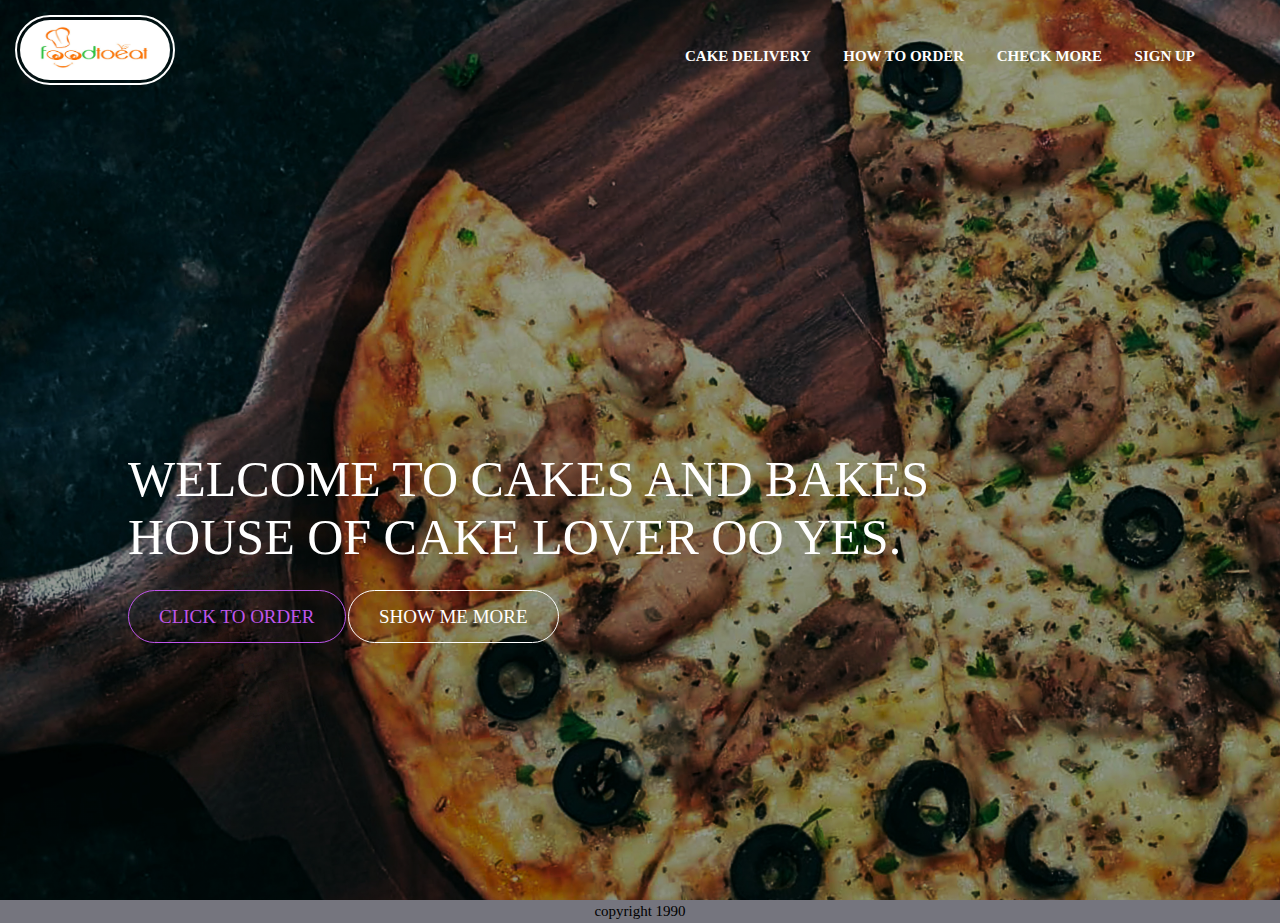
==== responsive.html @ 72658607 "init" ====
<!DOCTYPE html>
<html lang="en">
<head>
    <meta charset="UTF-8">
    <meta name="viewport" content="width=device-width, initial-scale=1.0">
    <title>Document</title>
    <link rel="stylesheet" href="responsive.css">
    <script src="https://ajax.googleapis.com/ajax/libs/jquery/3.5.1/jquery.min.js"></script>
</head>
<body>
 <header>
     <nav>
         <div class="logo">
             <img src="logo.jpg" alt="">
         </div>
         <ul>
             <li> <a href="">CAKE DELIVERY</a> </li>
             <li> <a href=""> HOW TO ORDER</a> </li>
             <li> <a href="">CHECK MORE</a> </li>
             <li> <a href="">SIGN UP</a> </li>
         </ul>
        
     </nav>
     <!-- <a href="" id="toggle">###</a> -->
     <div class="contain">
         <h1>
             WELCOME TO <span> CAKES AND BAKES </span><br>
            
                 HOUSE OF CAKE LOVER OO YES.
            
         </h1>
         <a href="">CLICK TO ORDER</a>
         <a href="">SHOW ME MORE</a>
     </div>
 </header>
 <footer>
     <!-- <div class="container">
         <div class="first">
             <h2>GIVER</h2>
             <p>A180 alan oaker <br>nva 18900876 15A</p><br><br>
            <h3>Phone : +12 455666 23345</h3>
            <h4>
                Email-Mail: fdcg@gmail.com
            </h4>

         </div>
         <div class="use">
             <h3>Useful Links</h3>
             <ul>
                 <li>About</li>
                 <li>How its work</li>
                 <li>Privacy</li>
                 <li>Terms of use</li>
             </ul>
         </div>
     </div> -->
<p>copyright 1990 </p>


 </footer>
 <!-- <script>
     document.ready()
 </script> -->
</body>
</html>
---- responsive.css ----
*{
    margin: 0;
    padding: 0;
    box-sizing: border-box;
    font-size: 10px;
    font-family: cursive;
}

header{
background-image:linear-gradient(rgba(0,0,0,0.4),rgba(0,0,0,0.4)), url("card4.jpg");
background-size: cover;
background-position: center;
background-repeat: no-repeat;
height: 100vh;
width: 100vw;
position: relative;
box-sizing: border-box;
}
nav{
    width: 100%;
    height: 8rem;
    color: white;
    /* display: flex;
    flex-direction: row; */
    display: inline-block;
}
.logo{
    display: flex;
    align-items: center;
}
.logo img{
    border: 2px solid white;
    border-radius: 3.5rem;
    height: 7rem;
    width: 16rem;
    padding: 0.3rem;
    margin: 1.5rem;
}
nav ul{
    margin-left: 60rem;
    margin-top: -6.7rem;
    text-align: center;
}
nav li{
    display: inline-flex;
    list-style: none;
    padding: 1.5rem;
  

}
nav li a{
    padding-bottom: 0.5rem;
    text-decoration: none;
    color: white;
    font-size: 1.5rem;
    font-weight: 800;
    transition: 0.5s;

}
nav li a:hover{
    color: gold;
    border-bottom: 2px solid gold;
    
}
nav li a:hover ::after{
    content: " ";

}


.contain{
    color: white;
    margin-bottom: 7rem;
   position: absolute;
   top: 50%;
   left: 10%;
}
h1{
    font-size: 5rem;
    margin-bottom: 4rem;
    font-weight: lighter;
    font-family: cursive;
}
.contain a:nth-child(2){
    text-decoration: none;
    color: #bf55ec;
    padding:1.5rem 3rem;
    font-size: 1.9rem;
    border: 1px solid #bf55ec;
    border-radius: 200px;
    background-color: transparent;


}
/* #toggle{
    color: white;
    text-decoration: none;
    font-size: 2rem;
    position: absolute;
    top: 58px;
    left: 1138px;
    letter-spacing: 5px;
    
} */
.contain a:nth-child(3){
    text-decoration: none;
    color: white;
    padding:1.5rem 3rem;
    font-size: 1.9rem;
    border: 1px solid white;
    border-radius: 20rem;
    background-color: transparent;


}
.contain a:nth-child(2):hover{
    background-color:gray;
}
.contain a:nth-child(3):hover{
    background-color:gray;
}
span{
    font-size: 5rem;
    animation: color 1s infinite;

}
footer{
    background-color: rgb(117, 117, 126);
    color: black;
   
}
footer p{
    font-size: 1.5rem ;
    padding: 3px;
    text-align: center;
    
}
@keyframes color{
    0%{
        color:red;
    }
    25%{
        color:#bf55ec;;
    }
    50%{
        color: white;
    }
    75%{
        color: #bf55ec;;
    }
    100%{
        color:orangered;
    }
    
}
@media only screen and (max-width: 1180px){
    *{
        font-size: 9px;
    }

}
@media only screen and (max-width: 1162px){
    *{
           font-size: 8px;
    }
    nav li a{
        font-size: 1.5rem;
    }

}
@media only screen and (max-width: 1162px){
    *{
           font-size: 8px;
    }

}
@media only screen and (max-width: 956px){
    *{
           font-size: 7px;
    }
    nav li a{
        font-size: 1.5rem;
    }


}
@media only screen and (max-width:956px){
   h1{
       font-size: 4rem;
   }

}
@media only screen and (max-width:956px){
    *{
        font-size: 6.5px;
 }
}
@media only screen and (max-width:600px){
    h1{
        font-size: 3rem;
    }
    nav{
        display: block;
    }
 

 }
 @media only screen and (max-width:600px){
    *{
        font-size: 6px;
 }
 nav{
     display: block;
 }
 }
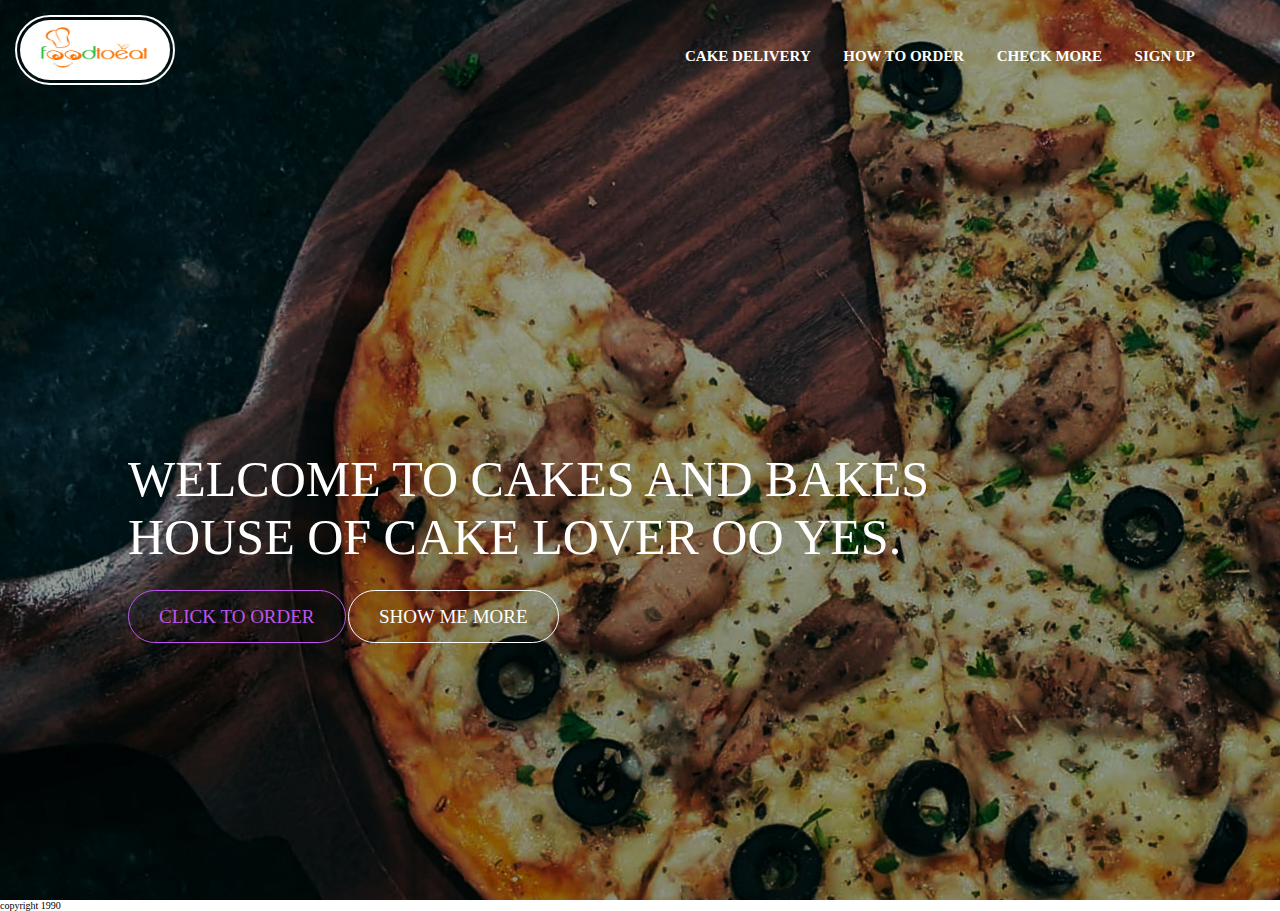
==== commit fc15a365: "init" ====
--- a/responsive.html
+++ b/responsive.html
@@ -21,7 +21,7 @@
          </ul>
         
      </nav>
-     <!-- <a href="" id="toggle">###</a> -->
+     <!-- <a href="" id="toggle"></a> -->
      <div class="contain">
          <h1>
              WELCOME TO <span> CAKES AND BAKES </span><br>
@@ -33,27 +33,7 @@
          <a href="">SHOW ME MORE</a>
      </div>
  </header>
- <footer>
-     <!-- <div class="container">
-         <div class="first">
-             <h2>GIVER</h2>
-             <p>A180 alan oaker <br>nva 18900876 15A</p><br><br>
-            <h3>Phone : +12 455666 23345</h3>
-            <h4>
-                Email-Mail: fdcg@gmail.com
-            </h4>
-
-         </div>
-         <div class="use">
-             <h3>Useful Links</h3>
-             <ul>
-                 <li>About</li>
-                 <li>How its work</li>
-                 <li>Privacy</li>
-                 <li>Terms of use</li>
-             </ul>
-         </div>
-     </div> -->
+ 
 <p>copyright 1990 </p>
 
 
--- a/responsive.css
+++ b/responsive.css
@@ -212,4 +212,12 @@
  nav{
      display: block;
  }
+ }
+ @media only screen and (max-width:426px){
+    *{
+        font-size: 5px;
+ }
+ nav li{
+     display: none;
+ }
  }